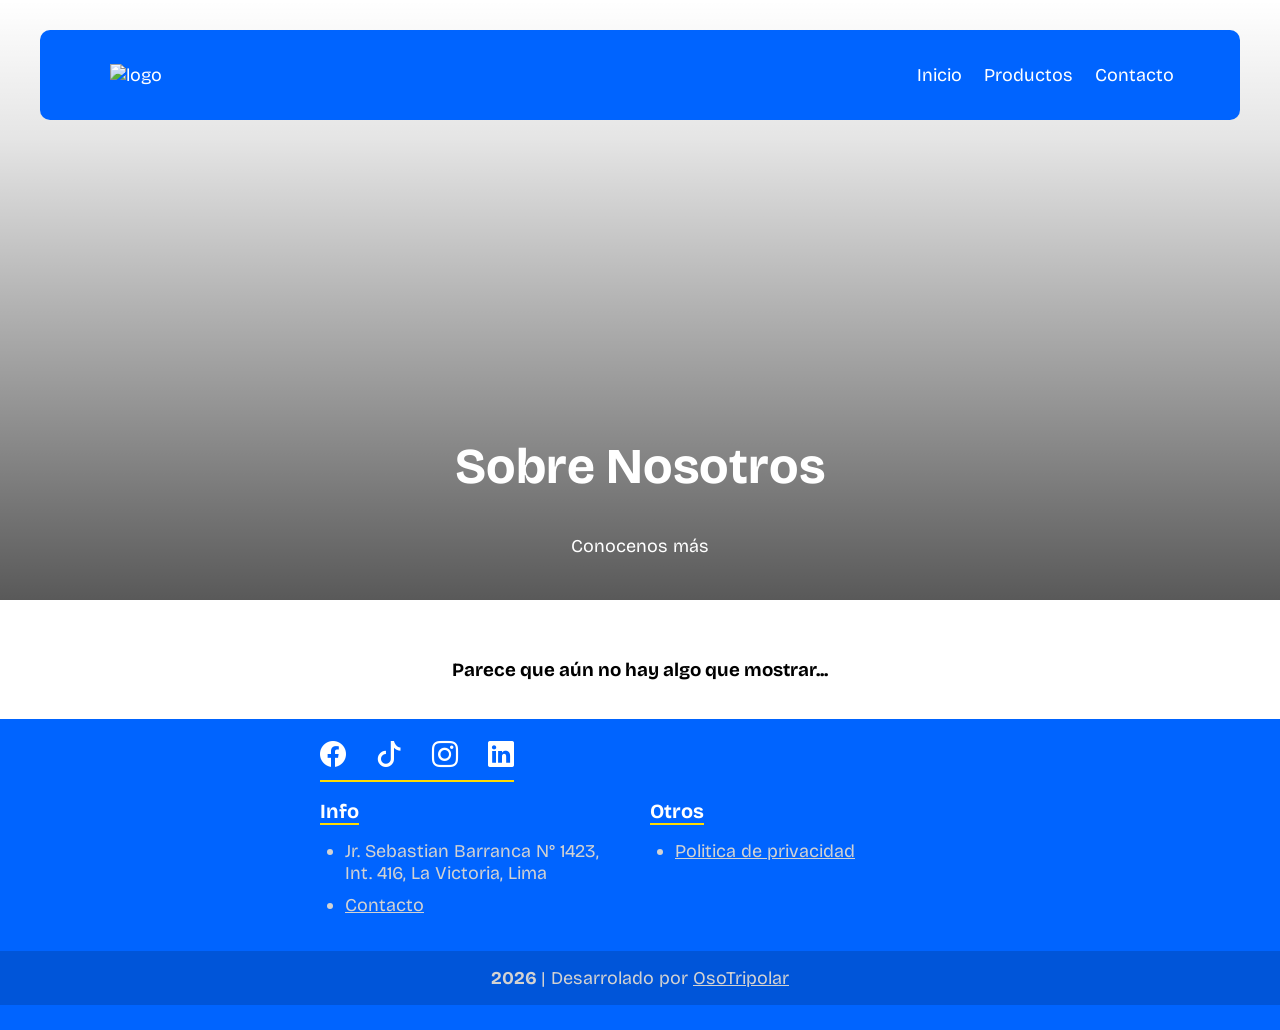
==== contact.html @ 392a136f "se trabajo en la parte de products" ====
<!DOCTYPE html>
<html lang="es">

<head>
  <meta charset="UTF-8">
  <meta name="viewport" content="width=device-width, initial-scale=1.0">
  <title>Contacto</title>
  <!-- CSS -->
  <link rel="stylesheet" href="css/styles.css">
  <!-- BOOTSTRAP: ICONS -->
  <link rel="stylesheet" href="https://cdn.jsdelivr.net/npm/bootstrap-icons@1.13.1/font/bootstrap-icons.min.css">
  <!-- FONTS -->
  <link rel="preconnect" href="https://fonts.googleapis.com">
  <link rel="preconnect" href="https://fonts.gstatic.com" crossorigin>
  <link href="https://fonts.googleapis.com/css2?family=Bricolage+Grotesque:opsz,wght@12..96,200..800&display=swap"
    rel="stylesheet">
  <link rel="icon" href="./favicon.ico" type="image/x-icon">
</head>

<body>

  <header>
    <div class="container container__header">

      <div class="logo">
        <a href="/">
          <img src="./img/marse-logo-glande.png" alt="logo">
        </a>
      </div>

      <nav>
        <ul>
          <li><a href="/">Inicio</a></li>
          <li><a href="/">Productos</a></li>
          <li><a href="/">Contacto</a></li>
        </ul>

      </nav>
    </div>
  </header>

  <main>
    <div class="block block__welcome">
      <div class=" container">
        <h1>Sobre Nosotros</h1>
        <p>Conocenos más</p>
      </div>
    </div>

    <div class="container">

      <h3>Parece que aún no hay algo que mostrar...</h3>

    </div>


  </main>

  <footer>
    <div class="container">
      <div class="footer__icons">
        <a href="https://facebook.com"><i class="bi bi-facebook"></i></a>
        <a href="https://tiktok.com"><i class="bi bi-tiktok"></i></a>
        <a href="https://instagram.com"><i class="bi bi-instagram"></i></a>
        <a href="https://linked.in"><i class="bi bi-linkedin"></i></a>
      </div>

      <div class="footer__details__container">
        <div class="footer__detail">
          <h4>Info</h4>
          <p class="sub">Jr. Sebastian Barranca N° 1423, Int. 416, La Victoria, Lima</p>
          <a class="sub" href="/contact">Contacto</a>
        </div>

        <div class="footer__detail">
          <h4>Otros</h4>
          <a class="sub" href="/">Politica de privacidad</a>
        </div>

      </div>

    </div>

    <div class="block footer__block">
      <p> <strong>2026 </strong>| Desarrolado por <a href="https://osotripolar.com">OsoTripolar</a></p>
    </div>
  </footer>

  <script src="./js/app.js"></script>

</body>

</html>
---- css/styles.css ----
:root {
  --color-main: rgb(0, 100, 255);
  --color-main-dark: rgb(0, 80, 201);

  --color-altern: rgb(255, 220, 0);
  --color-altern-dark: rgb(255, 200, 0);
  
  --color-white-ligth: rgb(210, 210, 210);

  --color-dark-ligth: rgb(50, 50, 50);
  --color-dark-ligth-2: rgb(150, 150, 150);
}

* {
  box-sizing: border-box;
  font-family: "Bricolage Grotesque", sans-serif;
}

body {
  display: flex;
  flex-direction: column;
  min-height: 100dvh;
  /* border: 2px solid blue; */
  margin: 0;
}

p {
  font-size: 18px;
  color: var(--color-dark-ligth);
}

a {
  font-size: 18px;
}

h1 {
  font-size: 50px;
  margin: 0;
}

h2 {
  font-size: 70px;
  margin: 0;
  font-size: 30px;
}

h4 {
  font-size: 20px;
  margin: 0;
}

button {
  background-color: var(--color-altern);
  border: none;
  font-family: "Bricolage Grotesque", sans-serif;
  width: fit-content;
  font-size: medium;
  padding: 8px;
  border-radius: 8px;
  font-weight: 500;
  color: var(--color-dark-ligth);
}

button:hover {
  cursor: pointer;
  background-color: var(--color-altern-dark);
}

li {
  list-style: none;
}

ul {
  padding: 0;
  margin: 0;
}

/* container */

.container {
  width: 90%;
  max-width: 1200px;
}

main .container .info {
  margin: 35px 0;
}

/* block */

.block {
  width: 100%;
}

/* =========== HEADER ==================== */

header {
  background-color: var(--color-main);
  min-height: 90px;
  position: fixed;
  top: 0;
  width: 100%;
  color: white;
  display: flex;
  z-index: 30;
  justify-content: center;
}

.container__header {
  display: flex;
  align-items: center;
  justify-content: space-between;
  flex-direction: column;
}

header a {
  color: inherit;
  text-decoration: none;
}

header .logo {
  font-size: xx-large;
  height: 100%;
  width: 250px;
  display: flex;
}

header .logo img {
  width: 100%;
  padding: 10px;
}

header .logo a {
  height: auto;
  display: flex;
  align-items: center;
  justify-content: center;
}


nav ul {
  display: flex;
  gap: 10px;
  margin: 10px 0;
}

nav a{
  padding: 6px;
  border-radius: 4px;
}

nav a:hover{
  background-color: var(--color-main-dark);
}

/* ========== MAIN ===================== */

main {
  flex: 1;
}

main .container {
  display: flex;
  flex-direction: column;
  align-items: center;
  justify-content: center;
  text-align: center;
  margin: 40px auto 20px;
}

/* BLOC-WELCOME */

.block__welcome {
  height: 600px;
  position: relative;
  background-image: url("https://images.unsplash.com/photo-1752401369012-703dcd9e763d?fm=jpg&q=60&w=3000&ixlib=rb-4.1.0&ixid=M3wxMjA3fDB8MHxwaG90by1yZWxhdGVkfDM0fHx8ZW58MHx8fHx8");
  background-size: cover;
  background-position: center;
  background-attachment: fixed;
  color: white;
  text-align: center;
}

.block__welcome p {
  color: inherit;
}

.block__welcome::before {
  content: "";
  position: absolute;
  z-index: 1;
  inset: 0;
  background: linear-gradient(to bottom,
      rgba(0, 0, 0, 0) 0%,
      rgba(0, 0, 0, 0.1) 23%,
      rgba(0, 0, 0, 0.65) 100%);
}

.block__welcome .container {
  height: 100%;
  display: flex;
  flex-direction: column;
  align-items: center;
  justify-content: end;
  padding-bottom: 25px;
  position: relative;
  z-index: 2;
  margin: auto;
}

.block__welcome h1 {
  margin-bottom: 20px;
}

/* BLOCk-CONTACT */

.block__contact {
  background-color: var(--color-altern);
  padding: 26px 0;
}

.block__contact .container {
  display: flex;
  flex-direction: column;
  justify-content: center;
  align-items: center;
  text-align: center;
  margin: auto;
}

.block__contact h2 {
  color: var(--color-main);
}

.block__contact button {
  color: white;
  background-color: var(--color-main);
}

.block__contact button:hover {
  background-color: var(--color-main-dark);
}

.block__contact form {
  display: flex;
  flex-direction: column;
  gap: 8px;
  align-items: center;
  width: 100%;
}

.block__contact form input,
.block__contact form textarea {
  background-color: white;
  padding: 4px 16px;
  border-radius: 10px;
  font-size: 16px;
  border: 2px solid;
  border-color: var(--color-dark-ligth-2);
  outline: none;
  width: 100%;
}

.block__contact textarea:focus-within,
.block__contact input:focus-within {
  border-color: var(--color-main);
}

/* card */


.card__container {
  width: 100%;
  display: grid;
  margin-bottom: 50px;
  gap: 25px;
  grid-template-columns: 1fr;
}

.card {
  height: 500px;
  border-radius: 15px;
  position: relative;
  overflow: hidden;
  color: white;
  text-align: left;
  box-shadow: 0 2px 10px rgba(0, 0, 0, 0.4);
}

.card a{
  color: inherit;
}

.card img {
  position: absolute;
  inset: 0;
  width: 100%;
  height: 100%;
  object-fit: cover;
  z-index: 0;
}

.card__context {
  position: relative;
  height: 100%;
  display: flex;
  flex-direction: column;
  justify-content: end;
  background: linear-gradient(to bottom,
      rgba(0, 0, 0, 0) 0%,
      rgba(0, 0, 0, 0) 60%,
      rgba(0, 0, 0, 0.8) 90%);
  padding: 18px;
}

.card__title {
  font-size: 24px;
  font-weight: 300;
  margin-bottom: 14px;
}

.card__text {
  margin: 0;
  line-height: 1.5;
  color: #ccc;
}

/* CONTAINER-MAIN--FINAL */

.container__main--final {
  text-align: center;
}

.container__main--final i {
  color: var(--color-main);
  padding-right: 5px;
  font-size: 22px;
}

/* =============================== */


footer {
  background-color: var(--color-main);
  min-height: 70px;
  color: white;
  display: flex;
  flex-direction: column;
  align-items: center;
}

footer .container {
  margin: auto;
  display: flex;
  flex-direction: column;
  align-items: start;
  justify-content: center;
}

footer a {
  color: inherit;
}

footer p {
  color: var(--color-white-ligth);
  margin: 0;
}

footer a {
  margin: 0;
}

footer .sub {
  margin-left: 25px;
  margin-bottom: 10px;
  display: list-item;
  list-style-type: disc;
  color: var(--color-white-ligth);
}

.container__footer p,
.container__footer a {
  margin-bottom: 0;
  margin-top: 15px;
}

.footer__block {
  background-color: rgba(0, 0, 0, 0.15);
  margin: 25px 0;
  text-align: center;
  padding: 16px;
}

.footer__icons {
  border-bottom: 2px solid var(--color-altern);
  display: flex;
  gap: 30px;
  justify-content: center;
  padding: 20px 0 10px;
  margin-bottom: 17px;
}

.footer__icons a:hover{
  color: var(--color-altern);
}

.footer__icons i {
  font-size: 26px;
}

.footer__details__container {
  width: 100%;
  display: grid;
  gap: 10px;
  grid-template-columns: 1fr;
}

.footer__detail {
  display: flex;
  flex-direction: column;
}

footer h4 {
  text-align: left;
  width: fit-content;
  border-bottom: 2px solid var(--color-altern);
  margin-bottom: 15px;
}

@media (min-width: 1024px) {


  header {
    position: fixed;
    top: 30px;
    left: 50%;
    transform: translateX(-50%);

    border-radius: 10px;
    max-width: 1200px;
  }

  .container__header {
    flex-direction: row;
  }

  .block__contact .container {
    width: 50%;
  }

  .card__container {
    width: 65%;
    gap: 40px;
    grid-template-columns: 1fr 1fr;
  }



  .footer__details__container {
    gap: 20px;
    grid-template-columns: 1fr 1fr;
  }

  footer .container {
    width: 50%;
  }

}
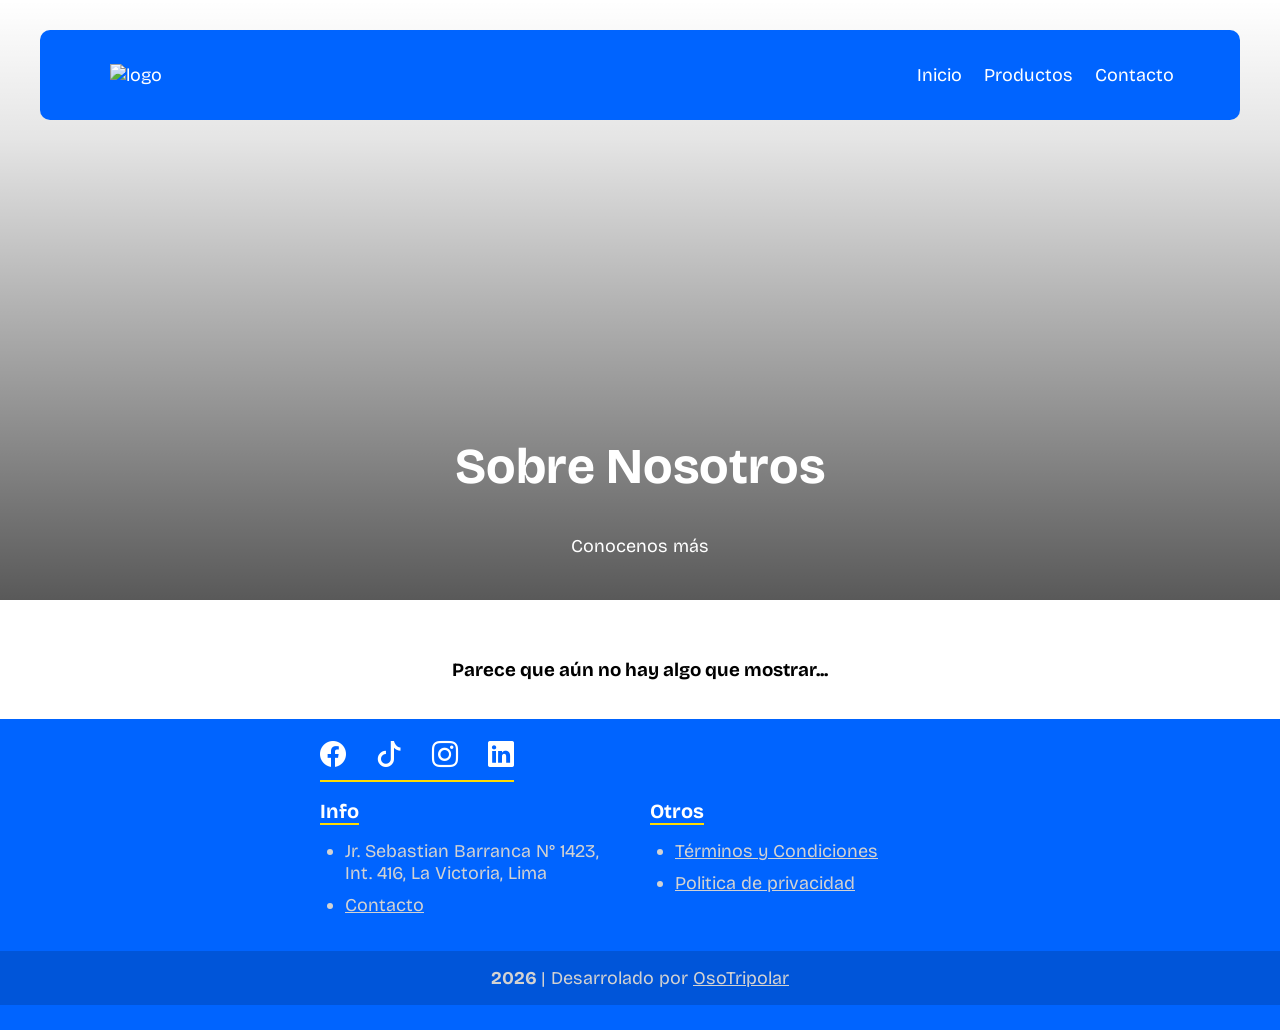
==== commit 80454d1b: "correccion de funcionalidades varias" ====
--- a/contact.html
+++ b/contact.html
@@ -59,28 +59,29 @@
   <footer>
     <div class="container">
       <div class="footer__icons">
-        <a href="https://facebook.com"><i class="bi bi-facebook"></i></a>
-        <a href="https://tiktok.com"><i class="bi bi-tiktok"></i></a>
+        <a href="https://www.facebook.com/marse.textiles"><i class="bi bi-facebook"></i></a>
+        <a href="https://www.tiktok.com/@marse.textiles"><i class="bi bi-tiktok"></i></a>
         <a href="https://instagram.com"><i class="bi bi-instagram"></i></a>
         <a href="https://linked.in"><i class="bi bi-linkedin"></i></a>
       </div>
-
+  
       <div class="footer__details__container">
         <div class="footer__detail">
           <h4>Info</h4>
           <p class="sub">Jr. Sebastian Barranca N° 1423, Int. 416, La Victoria, Lima</p>
-          <a class="sub" href="/contact">Contacto</a>
+          <a class="sub" href="/contact.html">Contacto</a>
         </div>
-
+  
         <div class="footer__detail">
           <h4>Otros</h4>
-          <a class="sub" href="/">Politica de privacidad</a>
+          <a class="sub" href="/others/terms.html">Términos y Condiciones</a>
+          <a class="sub" href="/others/polity.html">Politica de privacidad</a>
         </div>
-
+  
       </div>
-
+  
     </div>
-
+  
     <div class="block footer__block">
       <p> <strong>2026 </strong>| Desarrolado por <a href="https://osotripolar.com">OsoTripolar</a></p>
     </div>
--- a/css/styles.css
+++ b/css/styles.css
@@ -287,6 +287,10 @@
   box-shadow: 0 2px 10px rgba(0, 0, 0, 0.4);
 }
 
+.card:hover{
+  cursor: pointer;
+}
+
 .card a{
   color: inherit;
 }
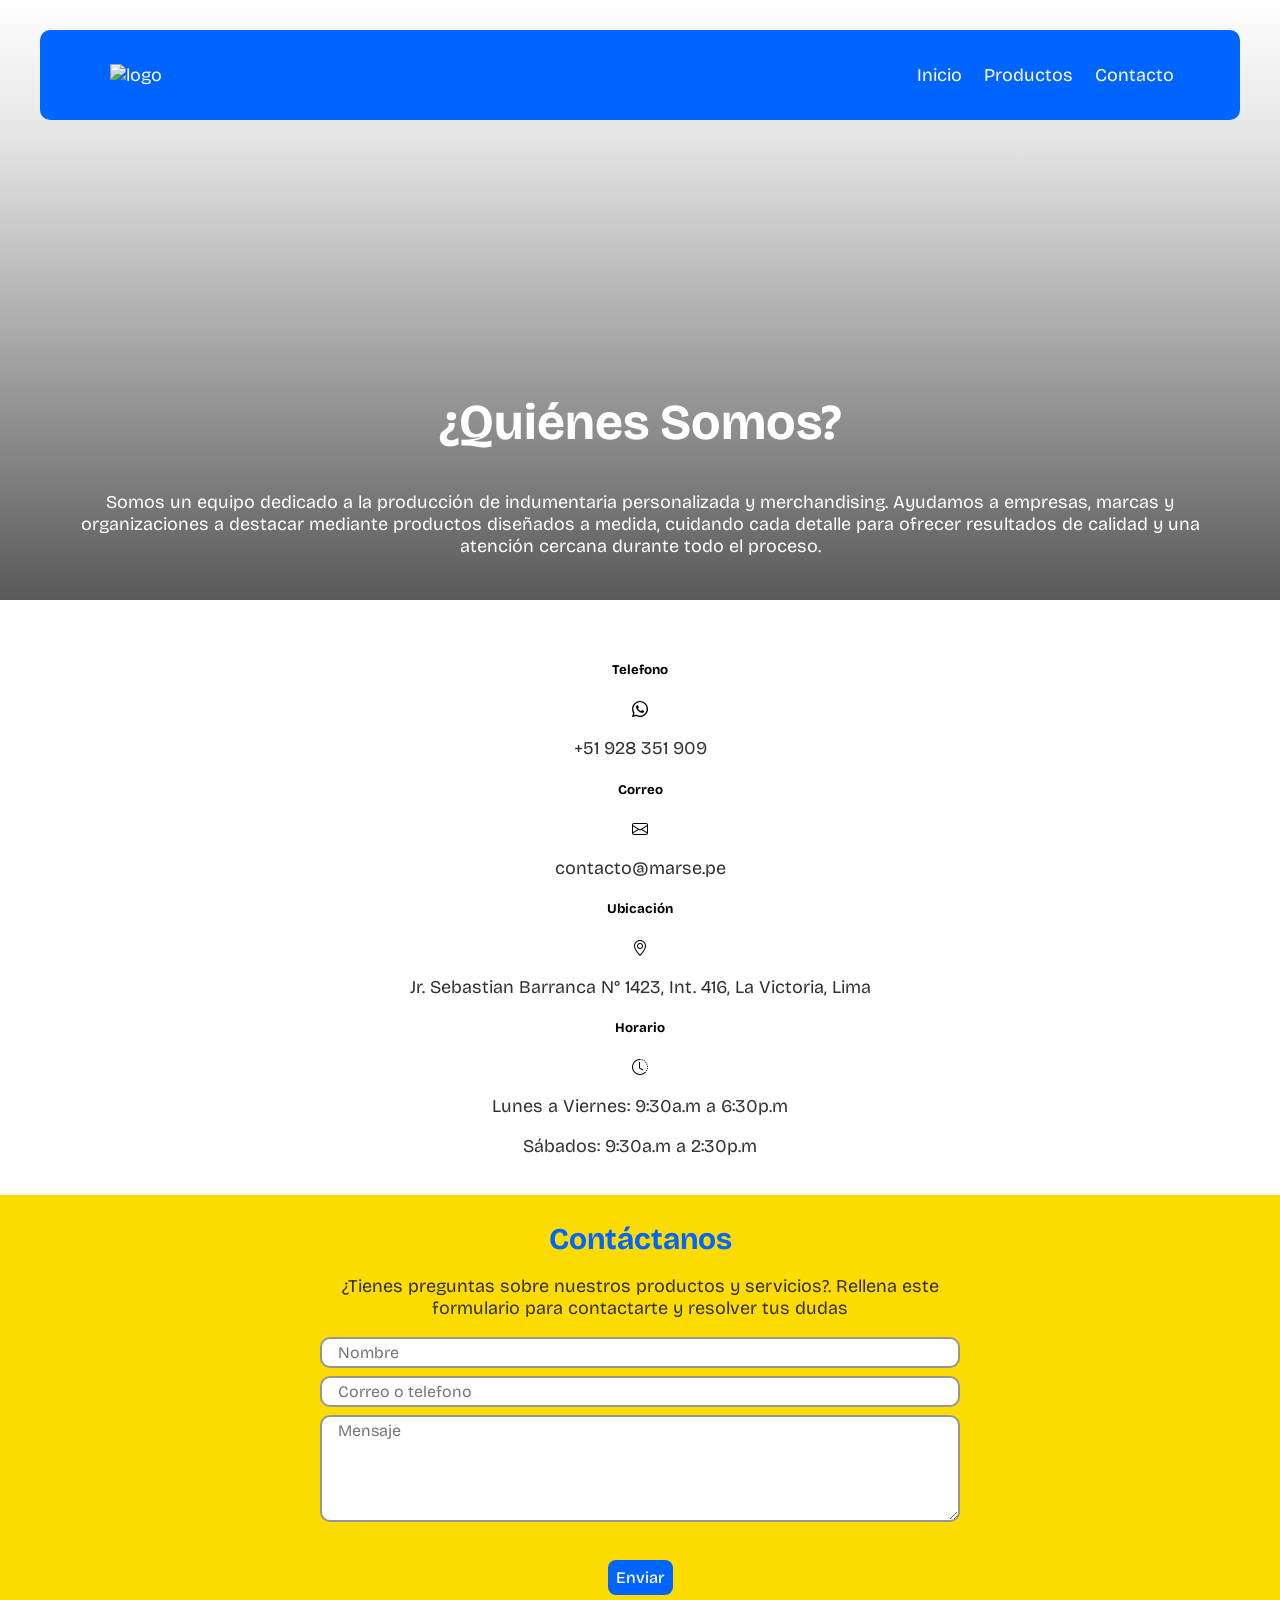
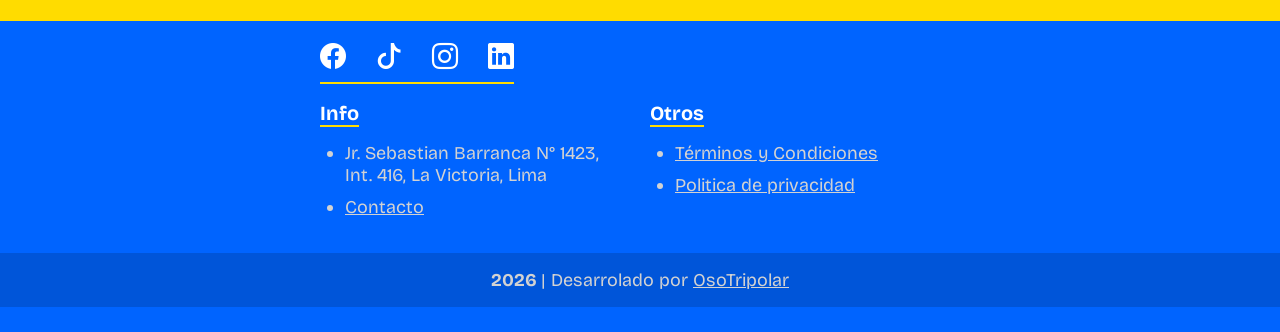
==== commit 746d960b: "correccion pequeña" ====
--- a/contact.html
+++ b/contact.html
@@ -6,7 +6,8 @@
   <meta name="viewport" content="width=device-width, initial-scale=1.0">
   <title>Contacto</title>
   <!-- CSS -->
-  <link rel="stylesheet" href="css/styles.css">
+  <link rel="stylesheet" href="/css/styles.css">
+  <link rel="stylesheet" href="/css/blocks/info.css">
   <!-- BOOTSTRAP: ICONS -->
   <link rel="stylesheet" href="https://cdn.jsdelivr.net/npm/bootstrap-icons@1.13.1/font/bootstrap-icons.min.css">
   <!-- FONTS -->
@@ -14,7 +15,7 @@
   <link rel="preconnect" href="https://fonts.gstatic.com" crossorigin>
   <link href="https://fonts.googleapis.com/css2?family=Bricolage+Grotesque:opsz,wght@12..96,200..800&display=swap"
     rel="stylesheet">
-  <link rel="icon" href="./favicon.ico" type="image/x-icon">
+  <link rel="icon" href="/favicon.ico" type="image/x-icon">
 </head>
 
 <body>
@@ -31,8 +32,8 @@
       <nav>
         <ul>
           <li><a href="/">Inicio</a></li>
-          <li><a href="/">Productos</a></li>
-          <li><a href="/">Contacto</a></li>
+          <li><a href="/products.html">Productos</a></li>
+          <li><a href="/contact.html">Contacto</a></li>
         </ul>
 
       </nav>
@@ -40,19 +41,56 @@
   </header>
 
   <main>
+
     <div class="block block__welcome">
       <div class=" container">
-        <h1>Sobre Nosotros</h1>
-        <p>Conocenos más</p>
+        <h1>¿Quiénes Somos?</h1>
+        <p>Somos un equipo dedicado a la producción de indumentaria personalizada y merchandising. Ayudamos a empresas, marcas y
+        organizaciones a destacar mediante productos diseñados a medida, cuidando cada detalle para ofrecer resultados de
+        calidad y una atención cercana durante todo el proceso.</p>
       </div>
     </div>
 
-    <div class="container">
-
-      <h3>Parece que aún no hay algo que mostrar...</h3>
-
+    <div class="container block__info">
+      <div class="info__container">
+        <div class="info__card">
+          <h5>Telefono</h5>
+          <i class="bi bi-whatsapp"></i>
+          <p>+51 928 351 909</p>
+        </div>
+        <div class="info__card">
+          <h5>Correo</h5>
+          <i class="bi bi-envelope"></i>
+          <p>contacto@marse.pe</p>
+        </div>
+        <div class="info__card">
+          <h5>Ubicación</h5>
+          <i class="bi bi-geo-alt"></i>
+          <p>Jr. Sebastian Barranca N° 1423, Int. 416, La Victoria, Lima</p>
+        </div>
+        <div class="info__card">
+          <h5>Horario</h5>
+          <i class="bi bi-clock-history"></i>
+          <p>Lunes a Viernes: 9:30a.m a 6:30p.m</p>
+          <p>Sábados: 9:30a.m a 2:30p.m</p>
+        </div>
+      </div>
     </div>
 
+    <div class="block block__contact">
+      <div class="container">
+        <h2>Contáctanos</h2>
+        <p>¿Tienes preguntas sobre nuestros productos y servicios?. Rellena este formulario para contactarte y resolver
+          tus dudas</p>
+        <form>
+          <input autocomplete="off" placeholder="Nombre" id="name" type="text">
+          <input autocomplete="off" placeholder="Correo o telefono" id="contact" type="text">
+          <textarea placeholder="Mensaje" id="message" rows="5"></textarea>
+          <p class="formMessage disabled">pingoroxcho</p>
+          <button id="btnSendForm">Enviar</button>
+        </form>
+      </div>
+    </div>
 
   </main>
 
@@ -87,7 +125,7 @@
     </div>
   </footer>
 
-  <script src="./js/app.js"></script>
+  <script src="/js/form.js"></script>
 
 </body>
 
--- a/css/styles.css
+++ b/css/styles.css
@@ -266,6 +266,24 @@
   border-color: var(--color-main);
 }
 
+.block__contact form .formMessage{
+  color: inherit;
+  margin: 0;
+  opacity: 0;
+  transition: opacity 0.3s ease;
+  font-weight: 600;
+}
+
+.block__contact form .formMessage.wrong{
+  opacity: 1;
+  color: red;
+}
+
+.block__contact form .formMessage.great{
+  opacity: 1;
+  color: green;
+}
+
 /* card */
 
 
@@ -433,7 +451,6 @@
 
 @media (min-width: 1024px) {
 
-
   header {
     position: fixed;
     top: 30px;
@@ -441,7 +458,8 @@
     transform: translateX(-50%);
 
     border-radius: 10px;
-    max-width: 1200px;
+    width: 1200px;
+    max-width: 95%;
   }
 
   .container__header {
